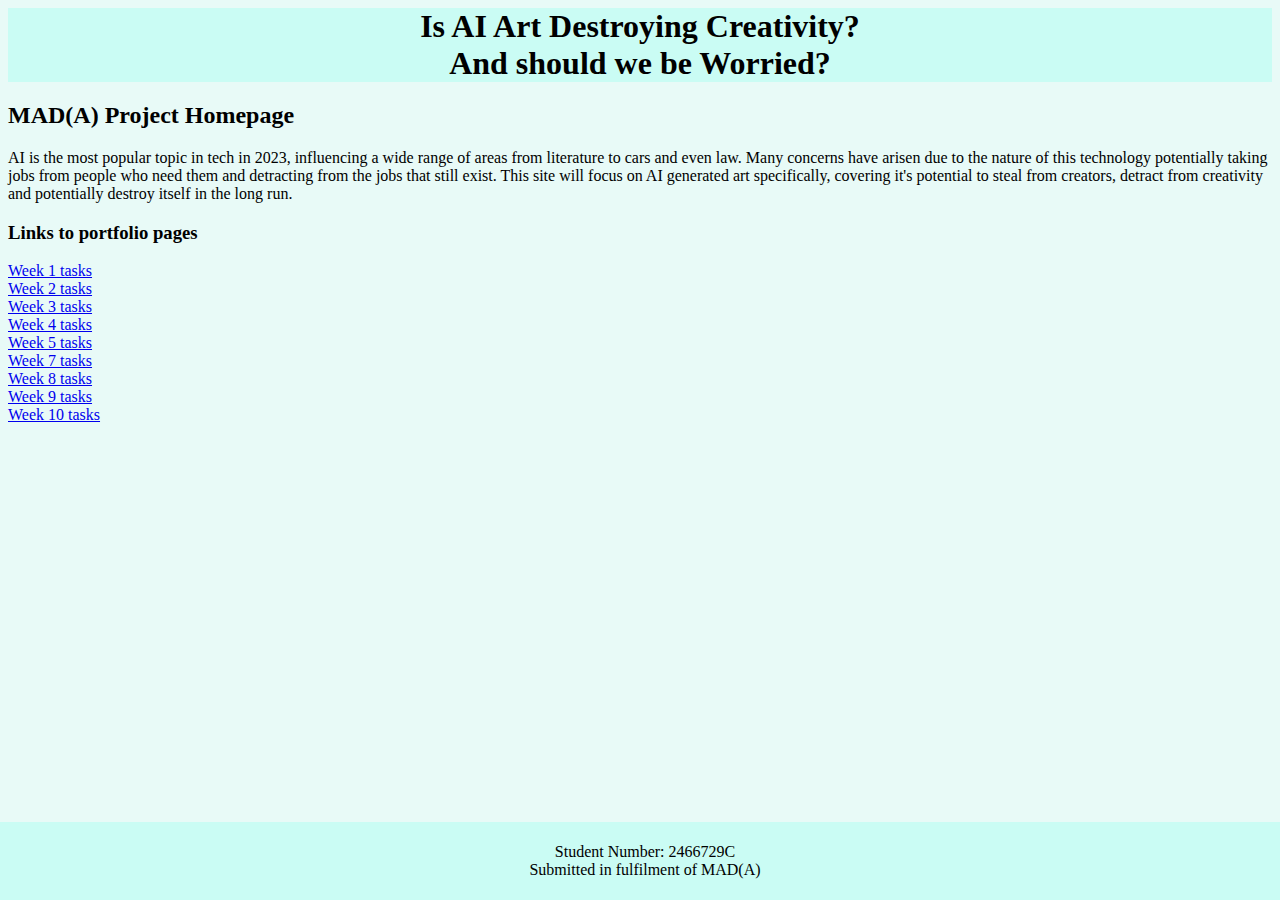
==== index.html @ d91cb9b0 "Add files via upload" ====
<!DOCTYPE html>
<html lang="en">
<head>
	<!-- Use this section for your webpage metadata - more detail https://www.w3schools.com/html/html_head.asp -->

	<title>Homepage</title>
	<meta http-equiv="Content-Type" content="text/html; charset=utf-8"/>
	<link rel="stylesheet" href="stylesheet.css">
	<!--  When you have a stylesheet you can uncomment the link element above and edit the href to suit your file system and 		point to your CSS sheet -->
</head>

<body>

	<!-- begin the main section of the homepage -->
	<div id="*Insert appropriate ID - this will not display on your website*">
		<h1>Is AI Art Destroying Creativity? <br>And should we be Worried?</h1>
		<h2>MAD(A) Project Homepage</h2>

		<p>AI is the most popular topic in tech in 2023, influencing a wide range of areas from literature to cars and even law. 
		   Many concerns have arisen due to the nature of this technology potentially taking jobs from people who need them and detracting from the jobs that still exist. 
		   This site will focus on AI generated art specifically, covering it's potential to steal from creators, detract from creativity and potentially destroy itself in the long run.</p>
		<!-- consider whether any other multi-media elements would be appropriate to achieve your chosen design -->
	</div>
	
	<h3>Links to portfolio pages</h3>
	<div id="menu">
		<!--<p>*Adapt this menu and update the links to each page that you create for your portfolio. This will act as a menu for your work. e.g.*</p>-->
		<a href="week_1.html">Week 1 tasks</a><br>
		<a href="week_2.html">Week 2 tasks</a><br>
		<a href="week_3.html">Week 3 tasks</a><br>
		<a href="underconstruction.html">Week 4 tasks</a><br>
		<a href="underconstruction.html">Week 5 tasks</a><br>
		<a href="underconstruction.html">Week 7 tasks</a><br>
		<a href="underconstruction.html">Week 8 tasks</a><br>
		<a href="underconstruction.html">Week 9 tasks</a><br>
		<a href="underconstruction.html">Week 10 tasks</a>
	<!--<p>Note the use of an under construction page. This lets you set up the infrastructure of your website but without having links that do not work undermining your design!</p>-->
	</div>
	<!-- end the main section of the homepage -->
		
	<!-- begin footer -->
	<div class="footer">
		<p>Student Number: 2466729C <br>
		Submitted in fulfilment of MAD(A)</p>
	</div>
	<!-- end footer -->

</body>
</html>
---- stylesheet.css ----
body{
	background-color:#e8faf7;
}

h1{
	text-align:center;
	background-color: #cafcf4;
	margin: 0px;
    padding: 0px;
}

.footer {
    position: fixed;
    left: 0;
    bottom: 0;
	padding: 5px;
    width: 100%;
    background-color: #cafcf4;
    color: black;
    text-align: center;
}
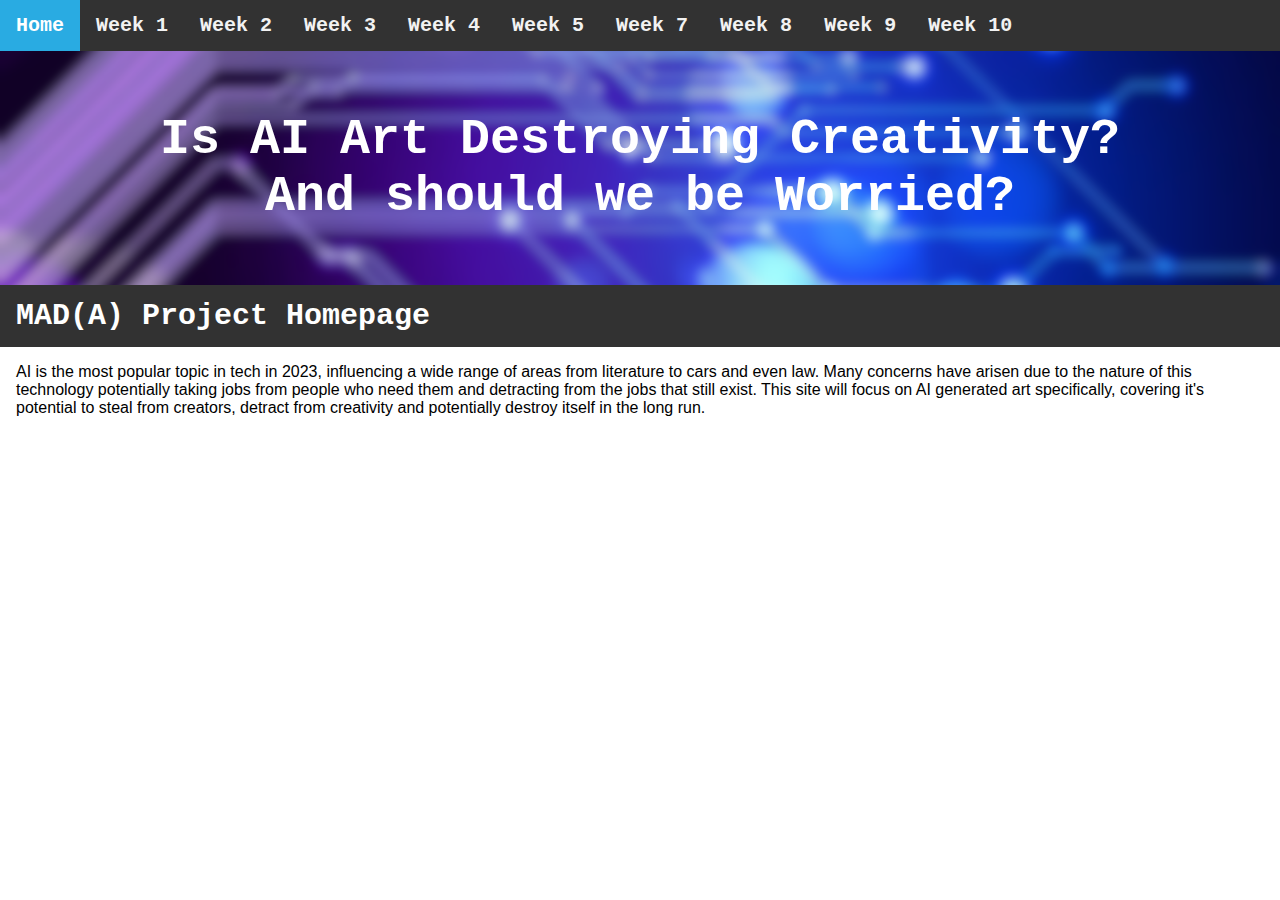
==== commit 3e2e9f22: "Add files via upload" ====
--- a/index.html
+++ b/index.html
@@ -2,19 +2,31 @@
 <!DOCTYPE html>
 <html lang="en">
 <head>
-	<!-- Use this section for your webpage metadata - more detail https://www.w3schools.com/html/html_head.asp -->
-
 	<title>Homepage</title>
-	<meta http-equiv="Content-Type" content="text/html; charset=utf-8"/>
+	<meta name="viewport" content="width=device-width, initial-scale=1">
 	<link rel="stylesheet" href="stylesheet.css">
-	<!--  When you have a stylesheet you can uncomment the link element above and edit the href to suit your file system and 		point to your CSS sheet -->
 </head>
 
 <body>
 
+	<div class="menu">
+		<a href="index.html" class="active">Home</a>
+		<a href="week_1.html">Week 1</a>
+		<a href="week_2.html">Week 2</a>
+		<a href="week_3.html">Week 3 </a>
+		<a href="week_4.html">Week 4 </a>
+		<a href="week_5.html">Week 5 </a>
+		<a href="week_7.html">Week 7 </a>
+		<a href="week_8.html">Week 8 </a>
+		<a href="week_9.html">Week 9 </a>
+		<a href="week_10.html">Week 10 </a>
+	</div>
+
 	<!-- begin the main section of the homepage -->
-	<div id="*Insert appropriate ID - this will not display on your website*">
-		<h1>Is AI Art Destroying Creativity? <br>And should we be Worried?</h1>
+
+	<h1 class="header">Is AI Art Destroying Creativity? <br>And should we be Worried?</h1>
+	
+	<div id="index">
 		<h2>MAD(A) Project Homepage</h2>
 
 		<p>AI is the most popular topic in tech in 2023, influencing a wide range of areas from literature to cars and even law. 
@@ -23,28 +35,6 @@
 		<!-- consider whether any other multi-media elements would be appropriate to achieve your chosen design -->
 	</div>
 	
-	<h3>Links to portfolio pages</h3>
-	<div id="menu">
-		<!--<p>*Adapt this menu and update the links to each page that you create for your portfolio. This will act as a menu for your work. e.g.*</p>-->
-		<a href="week_1.html">Week 1 tasks</a><br>
-		<a href="week_2.html">Week 2 tasks</a><br>
-		<a href="week_3.html">Week 3 tasks</a><br>
-		<a href="underconstruction.html">Week 4 tasks</a><br>
-		<a href="underconstruction.html">Week 5 tasks</a><br>
-		<a href="underconstruction.html">Week 7 tasks</a><br>
-		<a href="underconstruction.html">Week 8 tasks</a><br>
-		<a href="underconstruction.html">Week 9 tasks</a><br>
-		<a href="underconstruction.html">Week 10 tasks</a>
-	<!--<p>Note the use of an under construction page. This lets you set up the infrastructure of your website but without having links that do not work undermining your design!</p>-->
 	</div>
-	<!-- end the main section of the homepage -->
-		
-	<!-- begin footer -->
-	<div class="footer">
-		<p>Student Number: 2466729C <br>
-		Submitted in fulfilment of MAD(A)</p>
-	</div>
-	<!-- end footer -->
-
 </body>
 </html>--- a/stylesheet.css
+++ b/stylesheet.css
@@ -1,21 +1,189 @@
-body{
-	background-color:#e8faf7;
+body, html {
+    margin: 0;
+    height:100%;
+    font-family:'Courier New', Courier, monospace;
+  }
+  
+body.homepage {
+  background-image: url("images/background.png");
+  height:100%;
+  background-position: center;
+  background-repeat: no-repeat;
+  background-size: cover;
 }
 
-h1{
-	text-align:center;
-	background-color: #cafcf4;
-	margin: 0px;
-    padding: 0px;
+#description {
+  margin: 0 0 1em 0;
 }
 
-.footer {
-    position: fixed;
-    left: 0;
-    bottom: 0;
-	padding: 5px;
-    width: 100%;
-    background-color: #cafcf4;
-    color: black;
-    text-align: center;
+tei-teiHeader {
+  display: none;
 }
+
+.menu {
+  background-color: rgb(50, 50, 50);
+  overflow: hidden;
+  font-weight:bold;
+}
+
+.menu a {
+  float: left;
+  display: block;
+  color: #f2f2f2;
+  text-align: center;
+  padding: 14px 16px;
+  text-decoration: none;
+  font-size: 20px;
+}
+
+.menu a:hover {
+  background-color: #ddd;
+  color: black;
+}
+
+.menu a.active {
+  background-color: #29abe2;
+  color: #fff;
+}
+
+.menu .icon {
+  display: none;
+}
+
+/*Show Home -> Week 2*/
+@media screen and (max-width: 500px) {
+  .menu a:not(:nth-child(-n + 3)) {display: none;}
+  .menu a.icon {
+    float: right;
+    display: block;
+  }
+}
+
+/*Show Home -> Week 3*/
+@media screen and (max-width: 600px) {
+  .menu a:not(:nth-child(-n + 4)) {display: none;}
+  .menu a.icon {
+    float: right;
+    display: block;
+  }
+}
+
+/*Show Home -> Week 4*/
+@media screen and (max-width: 700px) {
+  .menu a:not(:nth-child(-n + 5)) {display: none;}
+  .menu a.icon {
+    float: right;
+    display: block;
+  }
+}
+
+
+/*Show Home -> Week 5*/
+@media screen and (max-width: 800px) {
+  .menu a:not(:nth-child(-n + 6)) {display: none;}
+  .menu a.icon {
+    float: right;
+    display: block;
+  }
+}
+
+/*Show Home -> Week 7*/
+@media screen and (max-width: 900px) {
+  .menu a:not(:nth-child(-n + 7)) {display: none;}
+  .menu a.icon {
+    float: right;
+    display: block;
+  }
+}
+
+/*Show Home -> Week 8*/
+@media screen and (max-width: 1000px) {
+  .menu a:not(:nth-child(-n + 8)) {display: none;}
+  .menu a.icon {
+    float: right;
+    display: block;
+  }
+}
+
+/*Show Home -> Week 9*/
+@media screen and (max-width: 1100px) {
+  .menu a:not(:nth-child(-n + 9)) {display: none;}
+  .menu a.icon {
+    float: right;
+    display: block;
+  }
+}
+
+@media screen and (max-width: 1100px) {
+  .menu.responsive {position: relative;}
+  .menu.responsive .icon {
+    position: absolute;
+    right: 0;
+    top: 0;
+  }
+  .menu.responsive a {
+    float: none;
+    display: block;
+    text-align: left;
+  }
+}
+
+h1 {
+  text-align: center;
+  color: white;
+  font-size: 50px;
+
+}
+
+h2 {
+  background-color: rgb(50, 50, 50);
+  color: white;
+  font-size: 30px;
+  padding: 14px 16px;
+  margin: 0;
+}
+
+h3 {
+  padding: 0px 16px;
+}
+
+p {
+  padding: 0px 16px;
+  font-family:Arial, Helvetica, sans-serif
+}
+
+.header {
+  background-image: url("images/background.png");
+  background-position: center;
+  background-repeat: no-repeat;
+  background-size: cover;
+  padding: 60px 0 60px 0;
+  margin: 0;
+}
+
+#construction {
+  text-align: center;
+  font-weight: bold;
+  background-color: rgb(50, 50, 50);
+  color: white;
+}
+
+table, th, td {
+  border:1px solid black;
+  border-collapse: collapse;
+  align-content: center;
+  padding: 5px 5px 5px 5px;
+  margin: 16px
+}
+
+th {
+  width:25%;
+}
+
+tr:nth-child(odd) {
+  background-color: #ead6ee;
+}
+
+ol {
+    padding: 0px 53px;
+}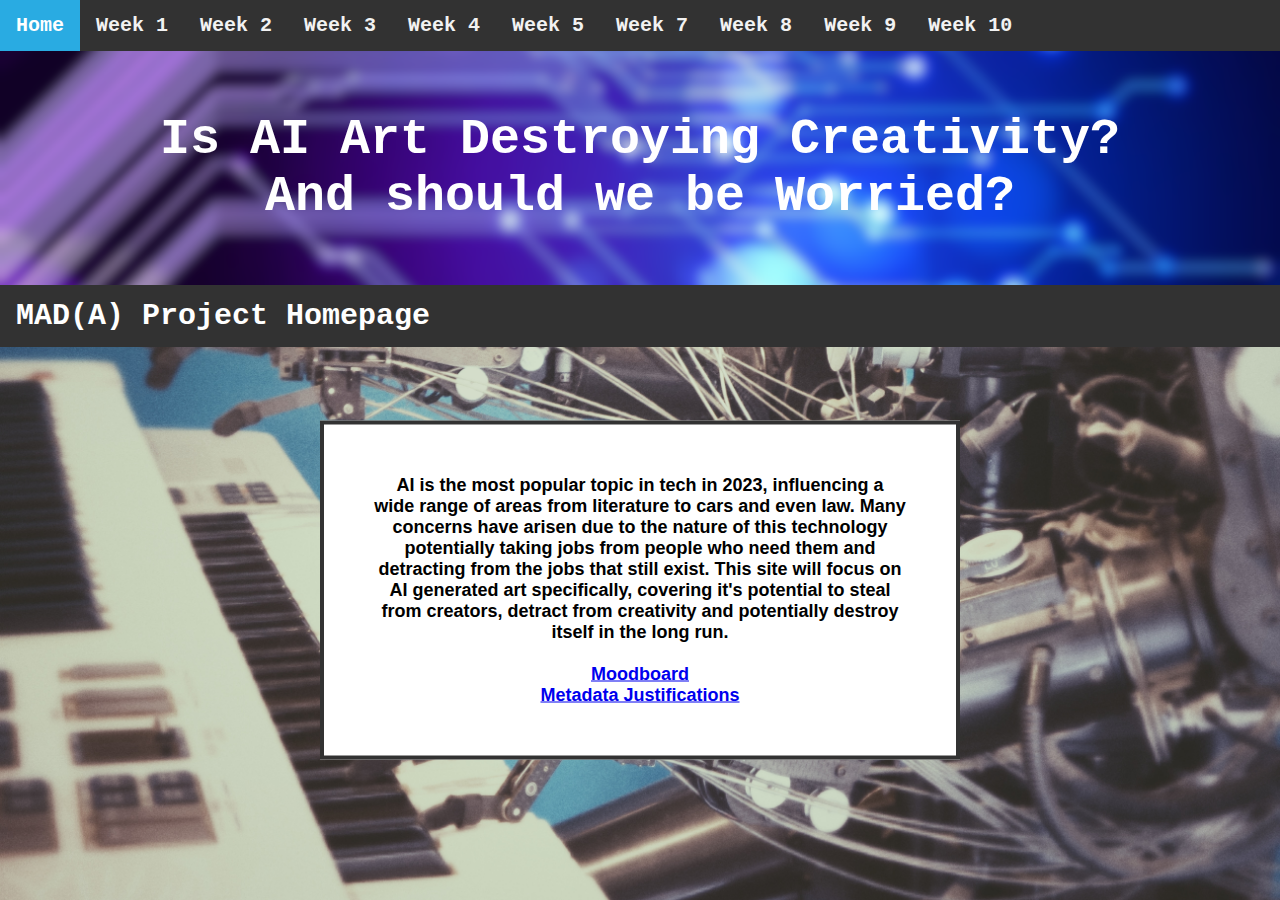
==== commit 174af04a: "Add files via upload" ====
--- a/index.html
+++ b/index.html
@@ -4,12 +4,15 @@
 <head>
 	<title>Homepage</title>
 	<meta name="viewport" content="width=device-width, initial-scale=1">
+	<link rel="stylesheet" href="https://cdnjs.cloudflare.com/ajax/libs/font-awesome/4.7.0/css/font-awesome.min.css">
 	<link rel="stylesheet" href="stylesheet.css">
+	<script src="script.js"></script>
 </head>
 
-<body>
-
-	<div class="menu">
+<body id="index">
+	<!--Top Navigation Bar-->
+	<div class="menu" id="mymenu">
+		<!--Currently Active Page-->
 		<a href="index.html" class="active">Home</a>
 		<a href="week_1.html">Week 1</a>
 		<a href="week_2.html">Week 2</a>
@@ -20,21 +23,26 @@
 		<a href="week_8.html">Week 8 </a>
 		<a href="week_9.html">Week 9 </a>
 		<a href="week_10.html">Week 10 </a>
+		<a href="javascript:void(0);" class="icon" onclick="mymenu()">
+			<i class="fa fa-bars"></i>
+		</a>
 	</div>
 
-	<!-- begin the main section of the homepage -->
-
+	<!--Title-->
 	<h1 class="header">Is AI Art Destroying Creativity? <br>And should we be Worried?</h1>
 	
-	<div id="index">
-		<h2>MAD(A) Project Homepage</h2>
+	<h2>MAD(A) Project Homepage</h2>
 
-		<p>AI is the most popular topic in tech in 2023, influencing a wide range of areas from literature to cars and even law. 
-		   Many concerns have arisen due to the nature of this technology potentially taking jobs from people who need them and detracting from the jobs that still exist. 
-		   This site will focus on AI generated art specifically, covering it's potential to steal from creators, detract from creativity and potentially destroy itself in the long run.</p>
-		<!-- consider whether any other multi-media elements would be appropriate to achieve your chosen design -->
+	<div id="indexBox">
+
+		<p id="indexText">AI is the most popular topic in tech in 2023, influencing a wide range of areas from literature to cars and even law. 
+			Many concerns have arisen due to the nature of this technology potentially taking jobs from people who need them and detracting from the jobs that still exist. 
+			This site will focus on AI generated art specifically, covering it's potential to steal from creators, detract from creativity and potentially destroy itself in the long run.
+			<br><br>
+			<a href="https://app.milanote.com/1R9vwY17nYgEbz?p=NNI1HUEsAFL" target="_blank" rel="noopener noreferrer">Moodboard</a><br><a href="mada-metadata_justification_table.xlsx" target="_blank" rel="noopener noreferrer">Metadata Justifications</a>
+		</p>
+
 	</div>
 	
-	</div>
 </body>
 </html>--- a/stylesheet.css
+++ b/stylesheet.css
@@ -186,4 +186,31 @@
 
 ol {
     padding: 0px 53px;
-}+}
+
+#index{
+  background-image: url("master-files/robot_piano.jpg");
+  background-position: center;
+  background-repeat: no-repeat;
+  background-size: cover;
+  margin: 0;
+}
+
+#indexBox { 
+  height: 50%; 
+  width: 100%; 
+  position: relative; 
+} 
+
+#indexText { 
+  background-color:white;
+  font-weight:bold;
+  font-size:large;
+  text-align:center;
+  padding:50px;
+  border: 4px solid rgb(50, 50, 50);
+  position: absolute; 
+  top: 50%; 
+  left: 50%; 
+  transform: translate(-50%, -50%); 
+} 